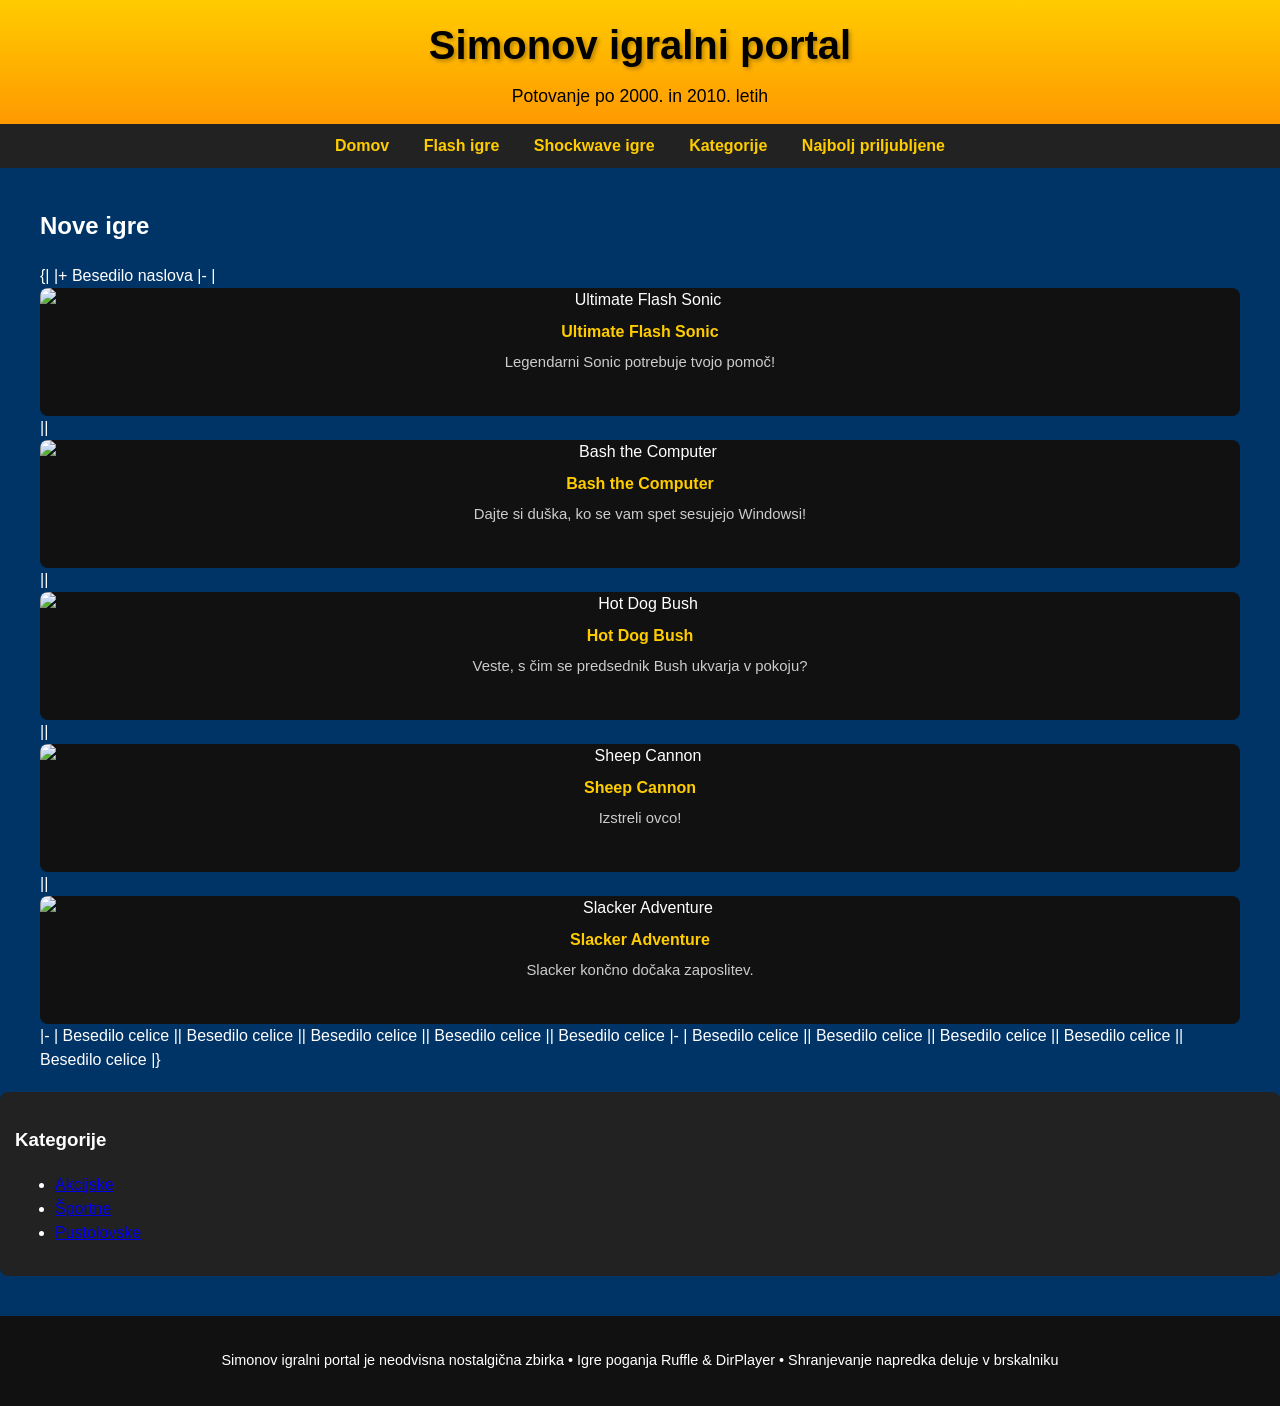
==== index.html @ 79eab119 "Update index.html" ====
<!DOCTYPE html>
<html lang="sl">
<head>
  <meta charset="utf-8">
  <link rel="stylesheet" href="css/general.css">
  <title>Simonov igralni portal - Brezplačne Flash & Shockwave igre</title>
  <style>
    body { 
      font-family: "Trebuchet MS", Helvetica, sans-serif; 
      margin: 0; 
      background: #003366; /* old blue-ish background */
      color: #fff; 
    }
    header { 
      background: linear-gradient(#ffcc00, #ff9900); 
      color: #000; 
      text-align: center; 
      padding: 15px; 
    }
    nav { 
      background: #222; 
      padding: 10px; 
      text-align: center; 
    }
    nav a { 
      color: #ffcc00; 
      margin: 0 15px; 
      text-decoration: none; 
    }
    .container { 
      max-width: 1200px; 
      margin: 20px auto; 
      padding: 0 20px; 
      display: flex; 
      gap: 20px; 
    }
    .main { flex: 3; }
    .sidebar { flex: 1; background: #222; padding: 15px; border-radius: 8px; }
    .game-grid { 
      display: grid; 
      grid-template-columns: repeat(auto-fill, minmax(180px, 1fr)); 
      gap: 15px; 
    }
    .game-card { 
      background: #111; 
      border-radius: 8px; 
      overflow: hidden; 
      text-align: center; 
    }
    .game-card img { width: 100%; height: auto; }
    .game-card h3 { margin: 8px 0; font-size: 1em; }
    footer { 
      text-align: center; 
      padding: 20px; 
      background: #111; 
      font-size: 0.9em; 
    }
  </style>
</head>
<body>
  <header>
    <h1 style="margin:0; font-size:2.5em;">Simonov igralni portal</h1>
    <p>Potovanje po 2000. in 2010. letih</p>
  </header>

  <nav>
    <a href="#">Domov</a>
    <a href="#">Flash igre</a>
    <a href="#">Shockwave igre</a>
    <a href="#">Kategorije</a>
    <a href="#">Najbolj priljubljene</a>
  </nav>

  <div class="container">
    <div class="main">
      <h2>Nove igre</h2>
      {|
|+ Besedilo naslova
|-
| <div class="game-card">
          <a href="games/ultimate-flash-sonic.html">
            <img src="flash-slicice/Ultimate-Flash-Sonic.png" alt="Ultimate Flash Sonic">
            <h3>Ultimate Flash Sonic</h3>
          </a>
           <p class="game-desc">Legendarni Sonic potrebuje tvojo pomoč!</p>
        </div> || <div class="game-card">
          <a href="games/bash-the-computer.html">
            <img src="flash-slicice/Bash-the Computer.jpg" alt="Bash the Computer">
            <h3>Bash the Computer</h3>
          </a>
           <p class="game-desc">Dajte si duška, ko se vam spet sesujejo Windowsi!</p>
        </div> || <div class="game-card">
          <a href="games/hot-dog-bush.html">
            <img src="flash-slicice/Hot-Dog-Bush.png" alt="Hot Dog Bush">
            <h3>Hot Dog Bush</h3>
          </a>
           <p class="game-desc">Veste, s čim se predsednik Bush ukvarja v pokoju?</p>
        </div> || <div class="game-card">
          <a href="games/sheep-cannon.html">
            <img src="flash-slicice/Sheep-Cannon.jpg" alt="Sheep Cannon">
            <h3>Sheep Cannon</h3>
          </a>
           <p class="game-desc">Izstreli ovco!</p>
        </div> || <div class="game-card">
          <a href="games/slacker-adventure.html">
            <img src="flash-slicice/Slacker-Adventure.jpg" alt="Slacker Adventure">
            <h3>Slacker Adventure</h3>
          </a>
           <p class="game-desc">Slacker končno dočaka zaposlitev.</p>
        </div>
|-
| Besedilo celice || Besedilo celice || Besedilo celice || Besedilo celice || Besedilo celice
|-
| Besedilo celice || Besedilo celice || Besedilo celice || Besedilo celice || Besedilo celice
|}
      </div>
    </div>
    <div class="sidebar">
      <h3>Kategorije</h3>
      <ul>
        <li><a href="#">Akcijske</a></li>
        <li><a href="#">Športne</a></li>
        <li><a href="#">Pustolovske</a></li>
        <!-- Add more -->
      </ul>
    </div>
  </div>

  <footer>
    <p>Simonov igralni portal je neodvisna nostalgična zbirka • Igre poganja Ruffle & DirPlayer • Shranjevanje napredka deluje v brskalniku</p>
  </footer>
</body>
</html>
---- css/general.css ----
/* =============================================
   Simonov igralni portal - general.css
   ============================================= */

body {
    font-family: "Trebuchet MS", Helvetica, Arial, sans-serif;
    margin: 0;
    padding: 0;
    background: #003366;           /* old-school blue background */
    color: #eee;
    line-height: 1.5;
}

header {
    background: linear-gradient(#ffcc00, #ff9900);
    color: #000;
    text-align: center;
    padding: 25px 20px;
}

header h1 {
    margin: 0;
    font-size: 2.8em;
    text-shadow: 2px 2px 4px rgba(0,0,0,0.3);
}

header p {
    margin: 8px 0 0 0;
    font-size: 1.1em;
}

.game-grid {
    display: grid;
    grid-template-columns: repeat(auto-fill, minmax(190px, 1fr));
    gap: 22px;
    margin: 30px auto;
    max-width: 1200px;
    padding: 0 20px;
}

.game-card {
    background: #1f1f1f;
    border-radius: 10px;
    overflow: hidden;
    transition: all 0.25s ease;
    text-align: center;
}

.game-card:hover {
    background: #2a2a2a;
    transform: translateY(-6px);
    box-shadow: 0 10px 20px rgba(255, 204, 0, 0.25);
}

.game-card img {
    width: 100%;
    height: auto;
    display: block;
}

.game-card a {
    text-decoration: none;
    color: inherit;
}

.game-card h3 {
    margin: 12px 10px 6px 10px;
    font-size: 1.15em;
    color: #ffcc00;
}

.game-card .game-desc {
    margin: 0 10px 16px 10px;
    font-size: 0.93em;
    color: #ccc;
    line-height: 1.45;
    min-height: 48px;
}

/* Simple navigation */
nav {
    background: #111;
    padding: 12px;
    text-align: center;
}

nav a {
    color: #ffcc00;
    margin: 0 15px;
    text-decoration: none;
    font-weight: bold;
}

nav a:hover {
    color: white;
}

footer {
    text-align: center;
    padding: 25px;
    background: #111;
    font-size: 0.9em;
    margin-top: 40px;
}
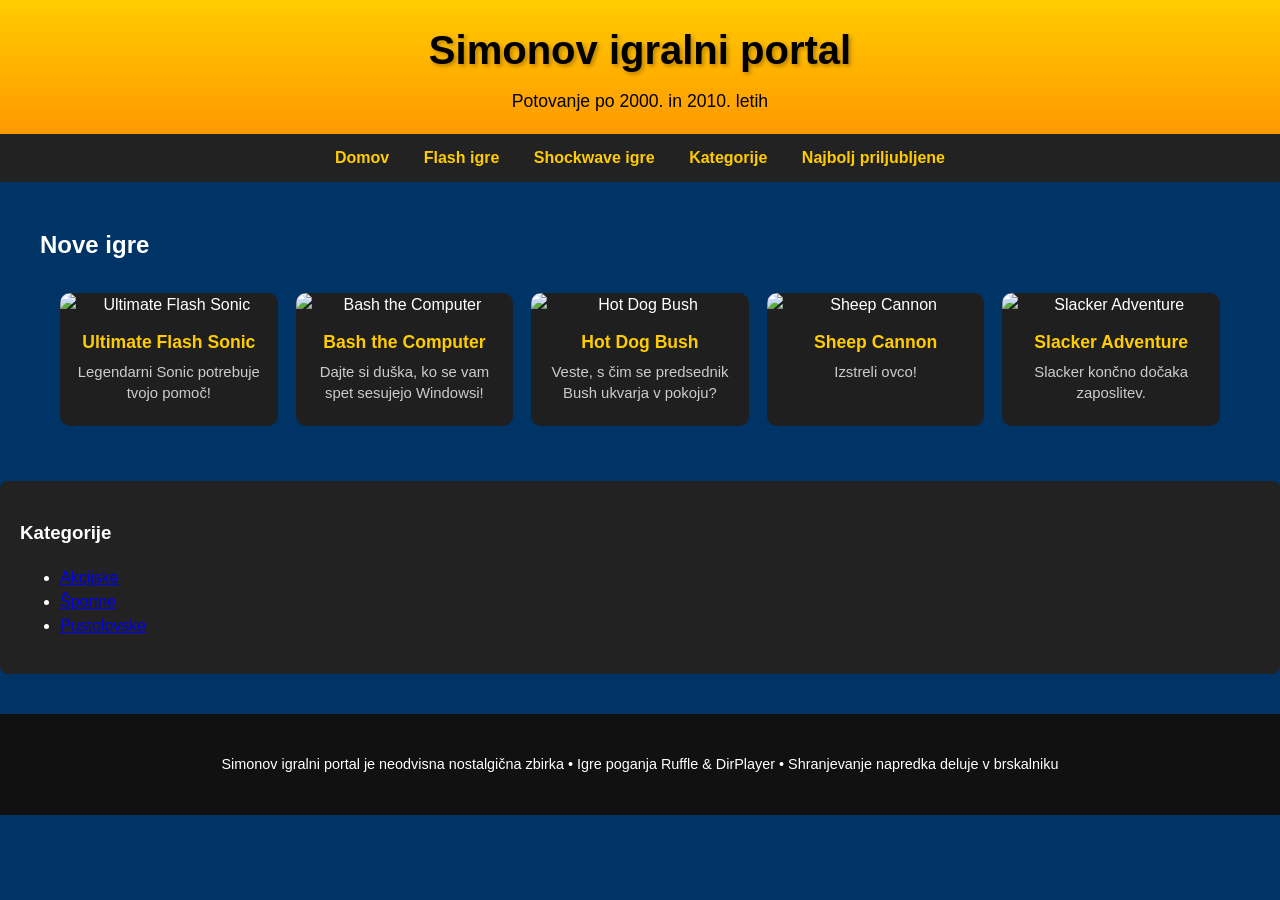
==== commit 5e94cc7e: "Update index.html" ====
--- a/index.html
+++ b/index.html
@@ -5,57 +5,106 @@
   <link rel="stylesheet" href="css/general.css">
   <title>Simonov igralni portal - Brezplačne Flash & Shockwave igre</title>
   <style>
-    body { 
-      font-family: "Trebuchet MS", Helvetica, sans-serif; 
-      margin: 0; 
-      background: #003366; /* old blue-ish background */
-      color: #fff; 
-    }
-    header { 
-      background: linear-gradient(#ffcc00, #ff9900); 
-      color: #000; 
-      text-align: center; 
-      padding: 15px; 
-    }
-    nav { 
-      background: #222; 
-      padding: 10px; 
-      text-align: center; 
-    }
-    nav a { 
-      color: #ffcc00; 
-      margin: 0 15px; 
-      text-decoration: none; 
-    }
-    .container { 
-      max-width: 1200px; 
-      margin: 20px auto; 
-      padding: 0 20px; 
-      display: flex; 
-      gap: 20px; 
-    }
-    .main { flex: 3; }
-    .sidebar { flex: 1; background: #222; padding: 15px; border-radius: 8px; }
-    .game-grid { 
-      display: grid; 
-      grid-template-columns: repeat(auto-fill, minmax(180px, 1fr)); 
-      gap: 15px; 
-    }
-    .game-card { 
-      background: #111; 
-      border-radius: 8px; 
-      overflow: hidden; 
-      text-align: center; 
-    }
-    .game-card img { width: 100%; height: auto; }
-    .game-card h3 { margin: 8px 0; font-size: 1em; }
-    footer { 
-      text-align: center; 
-      padding: 20px; 
-      background: #111; 
-      font-size: 0.9em; 
-    }
-  </style>
+  body { 
+    font-family: "Trebuchet MS", Helvetica, Arial, sans-serif; 
+    margin: 0; 
+    background: #003366; 
+    color: #fff; 
+  }
+
+  header { 
+    background: linear-gradient(#ffcc00, #ff9900); 
+    color: #000; 
+    text-align: center; 
+    padding: 20px 15px; 
+  }
+
+  header h1 {
+    margin: 0;
+    font-size: 2.6em;
+  }
+
+  nav { 
+    background: #222; 
+    padding: 12px; 
+    text-align: center; 
+  }
+
+  nav a { 
+    color: #ffcc00; 
+    margin: 0 15px; 
+    text-decoration: none; 
+    font-weight: bold;
+  }
+
+  .container { 
+    max-width: 1200px; 
+    margin: 25px auto; 
+    padding: 0 20px; 
+    display: flex; 
+    gap: 25px;
+    flex-wrap: wrap;           /* Allows wrapping on small screens */
+  }
+
+  .main { 
+    flex: 3; 
+    min-width: 300px;          /* Prevents sidebar from squeezing it too much */
+  }
+
+  .sidebar { 
+    flex: 1; 
+    background: #222; 
+    padding: 20px; 
+    border-radius: 8px;
+    min-width: 220px;          /* Important for sidebar */
+  }
+
+  .game-grid { 
+    display: grid; 
+    grid-template-columns: repeat(auto-fill, minmax(190px, 1fr)); 
+    gap: 18px; 
+  }
+
+  .game-card { 
+    background: #1f1f1f; 
+    border-radius: 10px; 
+    overflow: hidden; 
+    text-align: center;
+    transition: all 0.25s ease;
+  }
+
+  .game-card:hover {
+    background: #2a2a2a;
+    transform: translateY(-5px);
+  }
+
+  .game-card img { 
+    width: 100%; 
+    height: auto; 
+    display: block;
+  }
+
+  .game-card h3 { 
+    margin: 12px 10px 6px 10px; 
+    font-size: 1.1em; 
+    color: #ffcc00;
+  }
+
+  .game-desc {
+    margin: 0 10px 15px 10px;
+    font-size: 0.93em;
+    color: #ddd;
+    line-height: 1.4;
+  }
+
+  footer { 
+    text-align: center; 
+    padding: 25px; 
+    background: #111; 
+    font-size: 0.9em; 
+    margin-top: 40px;
+  }
+</style>
 </head>
 <body>
   <header>
@@ -74,47 +123,47 @@
   <div class="container">
     <div class="main">
       <h2>Nove igre</h2>
-      {|
-|+ Besedilo naslova
-|-
-| <div class="game-card">
+      <div class="game-grid">
+        <!-- Add your game cards here -->
+        <div class="game-card">
           <a href="games/ultimate-flash-sonic.html">
             <img src="flash-slicice/Ultimate-Flash-Sonic.png" alt="Ultimate Flash Sonic">
             <h3>Ultimate Flash Sonic</h3>
           </a>
            <p class="game-desc">Legendarni Sonic potrebuje tvojo pomoč!</p>
-        </div> || <div class="game-card">
+        </div>
+        <div class="game-card">
           <a href="games/bash-the-computer.html">
             <img src="flash-slicice/Bash-the Computer.jpg" alt="Bash the Computer">
             <h3>Bash the Computer</h3>
           </a>
            <p class="game-desc">Dajte si duška, ko se vam spet sesujejo Windowsi!</p>
-        </div> || <div class="game-card">
+        </div>
+        <div class="game-card">
           <a href="games/hot-dog-bush.html">
             <img src="flash-slicice/Hot-Dog-Bush.png" alt="Hot Dog Bush">
             <h3>Hot Dog Bush</h3>
           </a>
            <p class="game-desc">Veste, s čim se predsednik Bush ukvarja v pokoju?</p>
-        </div> || <div class="game-card">
+        </div>
+        <div class="game-card">
           <a href="games/sheep-cannon.html">
             <img src="flash-slicice/Sheep-Cannon.jpg" alt="Sheep Cannon">
             <h3>Sheep Cannon</h3>
           </a>
            <p class="game-desc">Izstreli ovco!</p>
-        </div> || <div class="game-card">
+        </div>
+        <div class="game-card">
           <a href="games/slacker-adventure.html">
             <img src="flash-slicice/Slacker-Adventure.jpg" alt="Slacker Adventure">
             <h3>Slacker Adventure</h3>
           </a>
            <p class="game-desc">Slacker končno dočaka zaposlitev.</p>
         </div>
-|-
-| Besedilo celice || Besedilo celice || Besedilo celice || Besedilo celice || Besedilo celice
-|-
-| Besedilo celice || Besedilo celice || Besedilo celice || Besedilo celice || Besedilo celice
-|}
+        </div>
       </div>
     </div>
+
     <div class="sidebar">
       <h3>Kategorije</h3>
       <ul>
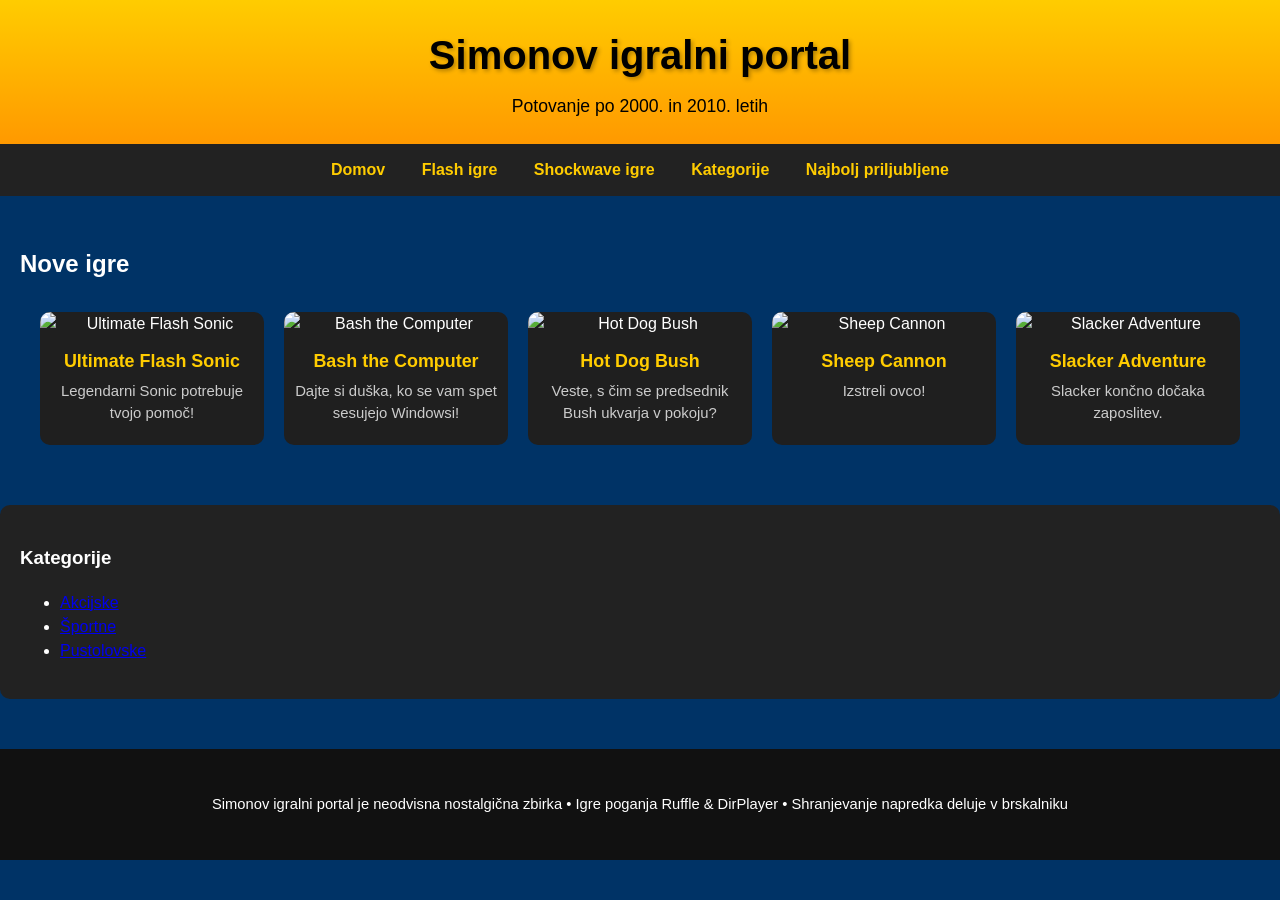
==== commit 6b7310b4: "Update index.html" ====
--- a/index.html
+++ b/index.html
@@ -10,59 +10,61 @@
     margin: 0; 
     background: #003366; 
     color: #fff; 
+    line-height: 1.5;
   }
 
   header { 
     background: linear-gradient(#ffcc00, #ff9900); 
     color: #000; 
     text-align: center; 
-    padding: 20px 15px; 
+    padding: 25px 15px; 
   }
 
   header h1 {
     margin: 0;
-    font-size: 2.6em;
+    font-size: 2.8em;
+    text-shadow: 2px 2px 4px rgba(0,0,0,0.3);
   }
 
   nav { 
     background: #222; 
-    padding: 12px; 
+    padding: 14px; 
     text-align: center; 
   }
 
   nav a { 
     color: #ffcc00; 
-    margin: 0 15px; 
+    margin: 0 16px; 
     text-decoration: none; 
     font-weight: bold;
   }
 
   .container { 
-    max-width: 1200px; 
-    margin: 25px auto; 
+    max-width: 1250px; 
+    margin: 30px auto; 
     padding: 0 20px; 
     display: flex; 
-    gap: 25px;
-    flex-wrap: wrap;           /* Allows wrapping on small screens */
+    gap: 30px;
+    flex-wrap: wrap;
   }
 
   .main { 
     flex: 3; 
-    min-width: 300px;          /* Prevents sidebar from squeezing it too much */
+    min-width: 320px; 
   }
 
   .sidebar { 
     flex: 1; 
     background: #222; 
     padding: 20px; 
-    border-radius: 8px;
-    min-width: 220px;          /* Important for sidebar */
+    border-radius: 10px;
+    min-width: 240px;
   }
 
   .game-grid { 
     display: grid; 
-    grid-template-columns: repeat(auto-fill, minmax(190px, 1fr)); 
-    gap: 18px; 
+    grid-template-columns: repeat(auto-fill, minmax(195px, 1fr)); 
+    gap: 20px; 
   }
 
   .game-card { 
@@ -70,12 +72,13 @@
     border-radius: 10px; 
     overflow: hidden; 
     text-align: center;
-    transition: all 0.25s ease;
+    transition: all 0.3s ease;
   }
 
   .game-card:hover {
     background: #2a2a2a;
-    transform: translateY(-5px);
+    transform: translateY(-6px);
+    box-shadow: 0 10px 20px rgba(255, 204, 0, 0.25);
   }
 
   .game-card img { 
@@ -86,23 +89,23 @@
 
   .game-card h3 { 
     margin: 12px 10px 6px 10px; 
-    font-size: 1.1em; 
+    font-size: 1.12em; 
     color: #ffcc00;
   }
 
   .game-desc {
-    margin: 0 10px 15px 10px;
-    font-size: 0.93em;
+    margin: 0 10px 16px 10px;
+    font-size: 0.94em;
     color: #ddd;
-    line-height: 1.4;
+    line-height: 1.45;
   }
 
   footer { 
     text-align: center; 
-    padding: 25px; 
+    padding: 30px 20px; 
     background: #111; 
-    font-size: 0.9em; 
-    margin-top: 40px;
+    font-size: 0.92em; 
+    margin-top: 50px;
   }
 </style>
 </head>
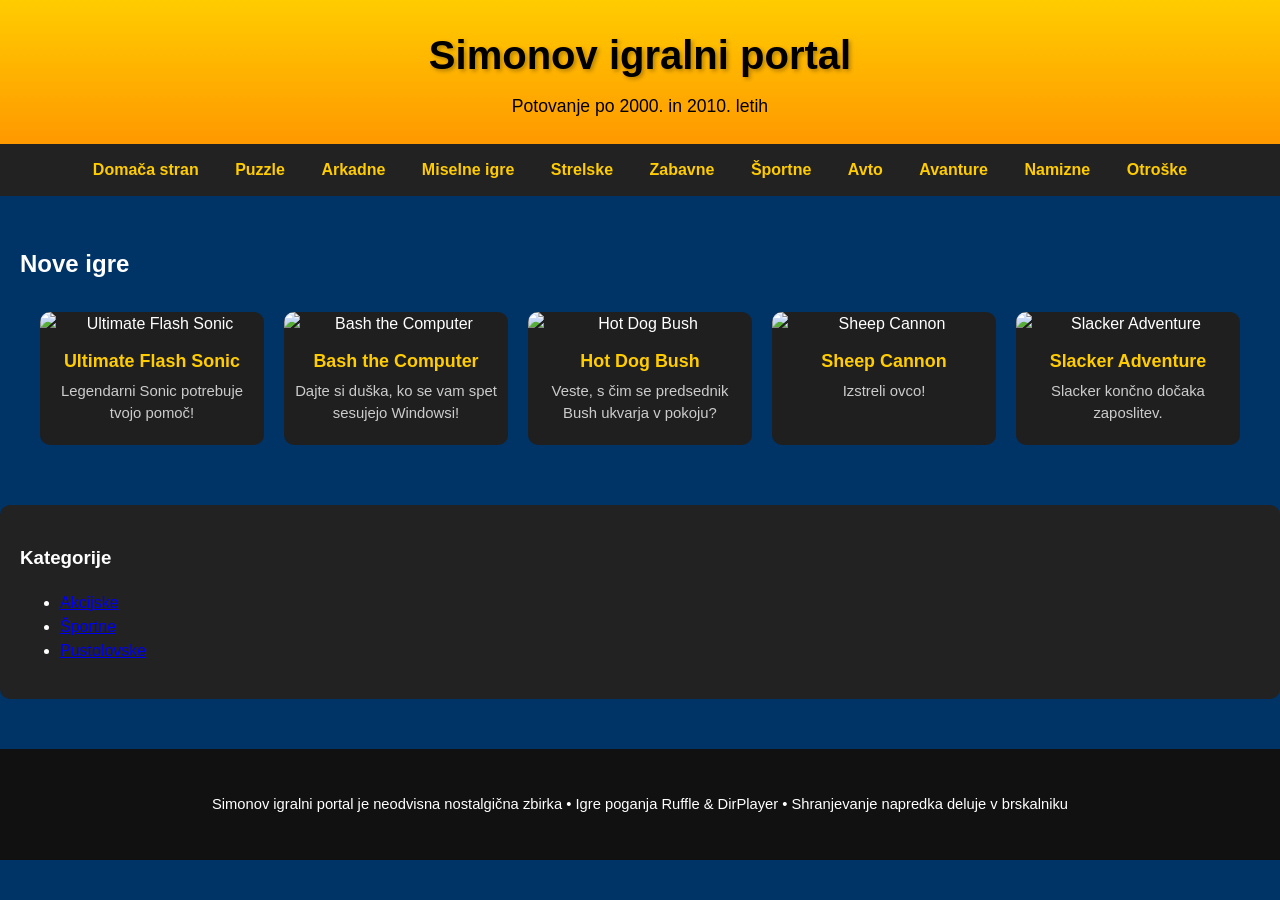
==== commit eda70c75: "Update index.html" ====
--- a/index.html
+++ b/index.html
@@ -116,11 +116,17 @@
   </header>
 
   <nav>
-    <a href="#">Domov</a>
-    <a href="#">Flash igre</a>
-    <a href="#">Shockwave igre</a>
-    <a href="#">Kategorije</a>
-    <a href="#">Najbolj priljubljene</a>
+    <a href="../index.html">Domača stran</a>
+    <a href="puzzle">Puzzle</a>
+    <a href="arkadne">Arkadne</a>
+    <a href="miselne">Miselne igre</a>
+    <a href="strelske">Strelske</a>
+    <a href="zabavne">Zabavne</a>
+    <a href="športne">Športne</a>
+    <a href="avto">Avto</a>
+    <a href="avanture">Avanture</a>
+    <a href="namizne">Namizne</a>
+    <a href="otroške">Otroške</a>
   </nav>
 
   <div class="container">
@@ -129,35 +135,35 @@
       <div class="game-grid">
         <!-- Add your game cards here -->
         <div class="game-card">
-          <a href="games/ultimate-flash-sonic.html">
+          <a href="igre/ultimate-flash-sonic.html">
             <img src="flash-slicice/Ultimate-Flash-Sonic.png" alt="Ultimate Flash Sonic">
             <h3>Ultimate Flash Sonic</h3>
           </a>
            <p class="game-desc">Legendarni Sonic potrebuje tvojo pomoč!</p>
         </div>
         <div class="game-card">
-          <a href="games/bash-the-computer.html">
+          <a href="igre/bash-the-computer.html">
             <img src="flash-slicice/Bash-the Computer.jpg" alt="Bash the Computer">
             <h3>Bash the Computer</h3>
           </a>
            <p class="game-desc">Dajte si duška, ko se vam spet sesujejo Windowsi!</p>
         </div>
         <div class="game-card">
-          <a href="games/hot-dog-bush.html">
+          <a href="igre/hot-dog-bush.html">
             <img src="flash-slicice/Hot-Dog-Bush.png" alt="Hot Dog Bush">
             <h3>Hot Dog Bush</h3>
           </a>
            <p class="game-desc">Veste, s čim se predsednik Bush ukvarja v pokoju?</p>
         </div>
         <div class="game-card">
-          <a href="games/sheep-cannon.html">
+          <a href="igre/sheep-cannon.html">
             <img src="flash-slicice/Sheep-Cannon.jpg" alt="Sheep Cannon">
             <h3>Sheep Cannon</h3>
           </a>
            <p class="game-desc">Izstreli ovco!</p>
         </div>
         <div class="game-card">
-          <a href="games/slacker-adventure.html">
+          <a href="igre/slacker-adventure.html">
             <img src="flash-slicice/Slacker-Adventure.jpg" alt="Slacker Adventure">
             <h3>Slacker Adventure</h3>
           </a>
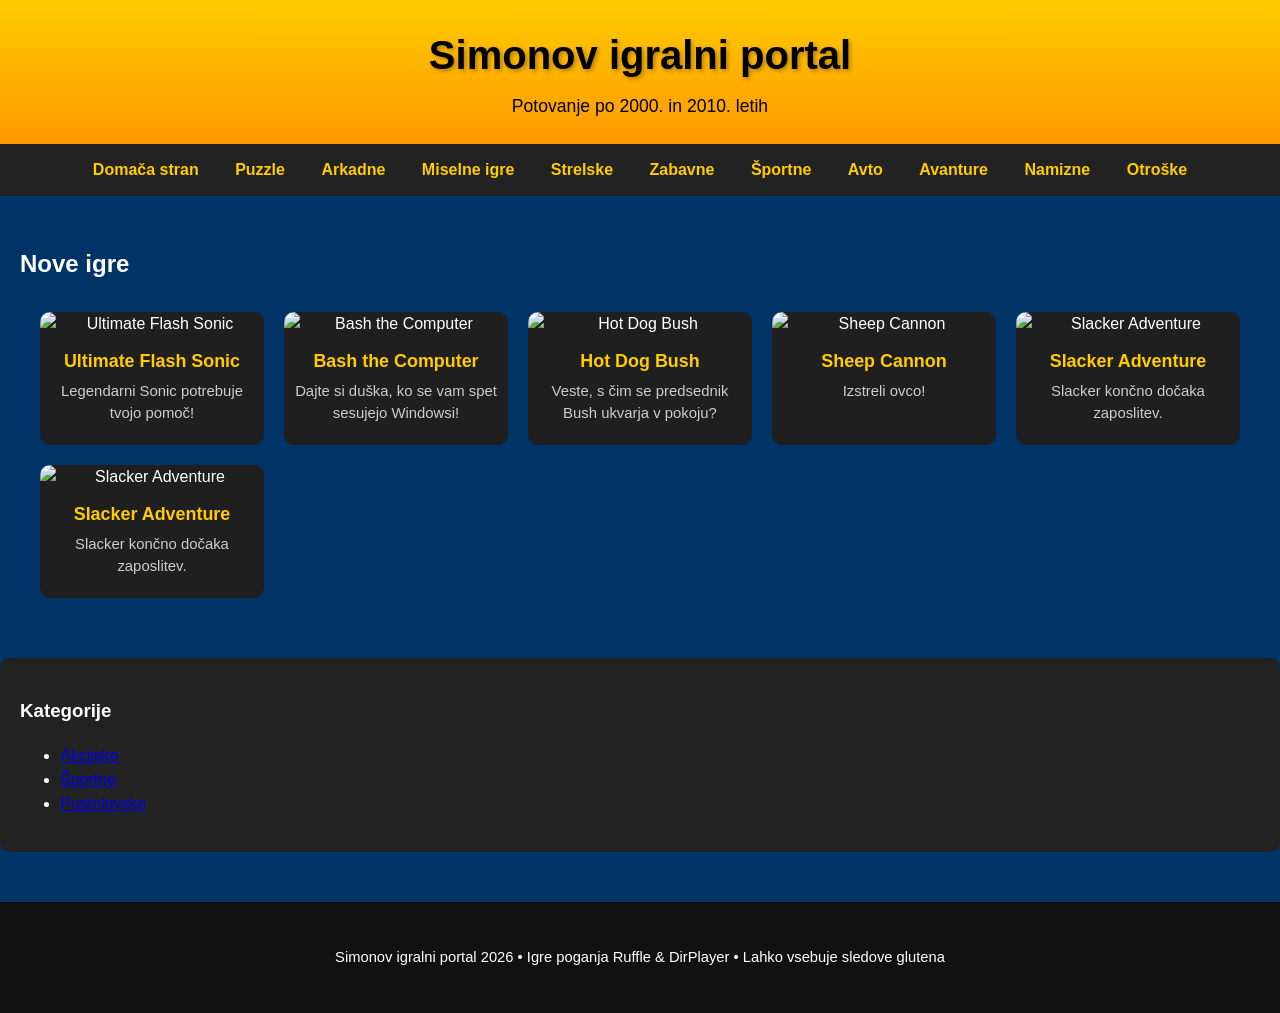
==== commit faf41b8a: "Update index.html" ====
--- a/index.html
+++ b/index.html
@@ -169,6 +169,13 @@
           </a>
            <p class="game-desc">Slacker končno dočaka zaposlitev.</p>
         </div>
+        <div class="game-card">
+          <a href="igre/slacker-adventure.html">
+            <img src="flash-slicice/Slacker-Adventure.jpg" alt="Slacker Adventure">
+            <h3>Slacker Adventure</h3>
+          </a>
+           <p class="game-desc">Slacker končno dočaka zaposlitev.</p>
+        </div>
         </div>
       </div>
     </div>
@@ -185,7 +192,7 @@
   </div>
 
   <footer>
-    <p>Simonov igralni portal je neodvisna nostalgična zbirka • Igre poganja Ruffle & DirPlayer • Shranjevanje napredka deluje v brskalniku</p>
+    <p>Simonov igralni portal 2026 • Igre poganja Ruffle & DirPlayer • Lahko vsebuje sledove glutena</p>
   </footer>
 </body>
 </html>
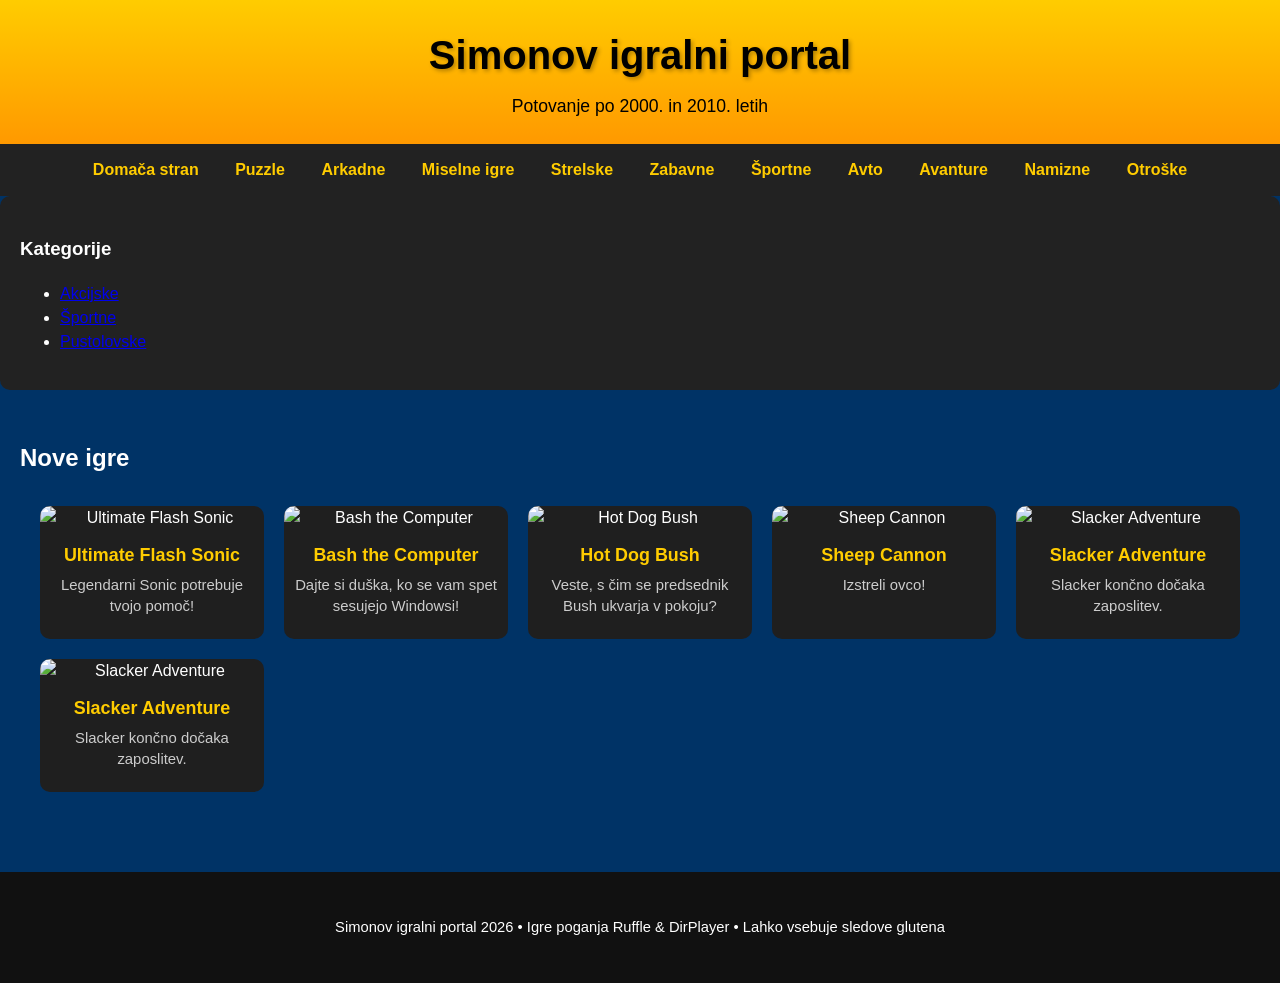
==== commit 3ea78718: "Update index.html" ====
--- a/index.html
+++ b/index.html
@@ -129,6 +129,15 @@
     <a href="otroške">Otroške</a>
   </nav>
 
+  <div class="sidebar">
+      <h3>Kategorije</h3>
+      <ul>
+        <li><a href="#">Akcijske</a></li>
+        <li><a href="#">Športne</a></li>
+        <li><a href="#">Pustolovske</a></li>
+        <!-- Add more -->
+      </ul>
+    </div>
   <div class="container">
     <div class="main">
       <h2>Nove igre</h2>
@@ -180,15 +189,7 @@
       </div>
     </div>
 
-    <div class="sidebar">
-      <h3>Kategorije</h3>
-      <ul>
-        <li><a href="#">Akcijske</a></li>
-        <li><a href="#">Športne</a></li>
-        <li><a href="#">Pustolovske</a></li>
-        <!-- Add more -->
-      </ul>
-    </div>
+    
   </div>
 
   <footer>
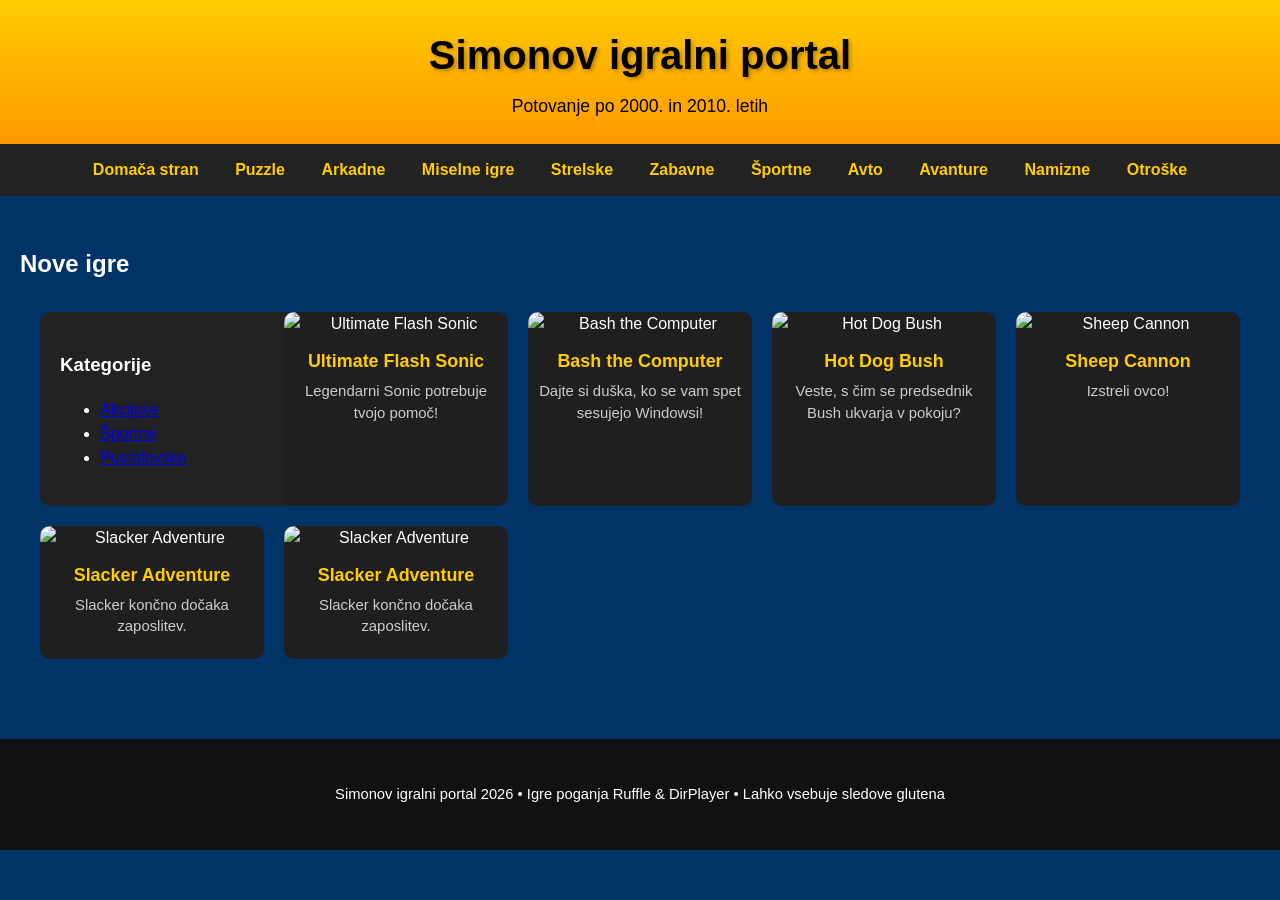
==== commit de477e47: "Update index.html" ====
--- a/index.html
+++ b/index.html
@@ -129,7 +129,11 @@
     <a href="otroške">Otroške</a>
   </nav>
 
-  <div class="sidebar">
+  <div class="container">
+    <div class="main">
+      <h2>Nove igre</h2>
+      <div class="game-grid">
+        <div class="sidebar">
       <h3>Kategorije</h3>
       <ul>
         <li><a href="#">Akcijske</a></li>
@@ -137,11 +141,7 @@
         <li><a href="#">Pustolovske</a></li>
         <!-- Add more -->
       </ul>
-    </div>
-  <div class="container">
-    <div class="main">
-      <h2>Nove igre</h2>
-      <div class="game-grid">
+      </div>
         <!-- Add your game cards here -->
         <div class="game-card">
           <a href="igre/ultimate-flash-sonic.html">
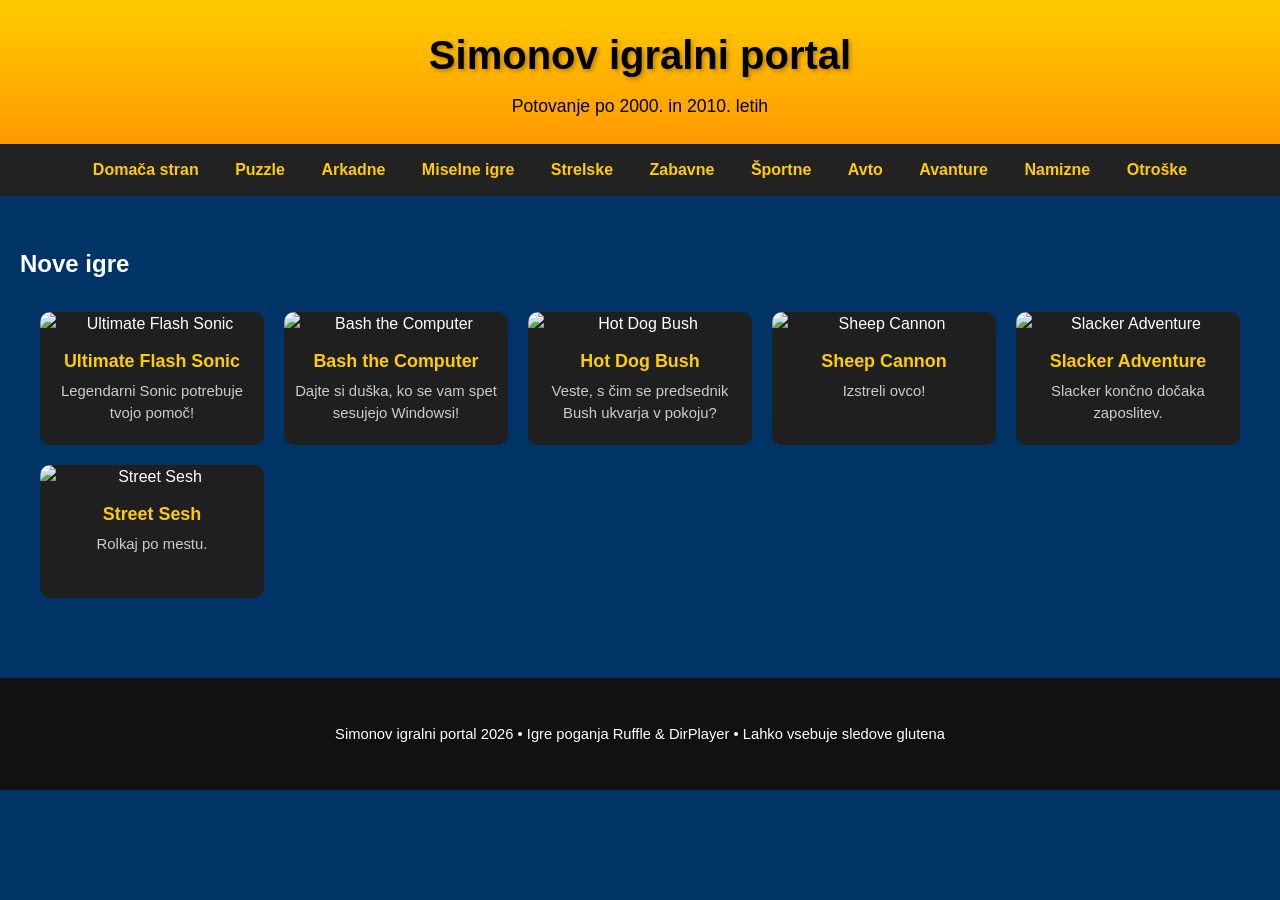
==== commit 12378480: "Update index.html" ====
--- a/index.html
+++ b/index.html
@@ -133,15 +133,6 @@
     <div class="main">
       <h2>Nove igre</h2>
       <div class="game-grid">
-        <div class="sidebar">
-      <h3>Kategorije</h3>
-      <ul>
-        <li><a href="#">Akcijske</a></li>
-        <li><a href="#">Športne</a></li>
-        <li><a href="#">Pustolovske</a></li>
-        <!-- Add more -->
-      </ul>
-      </div>
         <!-- Add your game cards here -->
         <div class="game-card">
           <a href="igre/ultimate-flash-sonic.html">
@@ -179,11 +170,11 @@
            <p class="game-desc">Slacker končno dočaka zaposlitev.</p>
         </div>
         <div class="game-card">
-          <a href="igre/slacker-adventure.html">
-            <img src="flash-slicice/Slacker-Adventure.jpg" alt="Slacker Adventure">
-            <h3>Slacker Adventure</h3>
+          <a href="igre/street-sesh.html">
+            <img src="flash-slicice/Street-Sesh.jpg" alt="Street Sesh">
+            <h3>Street Sesh</h3>
           </a>
-           <p class="game-desc">Slacker končno dočaka zaposlitev.</p>
+           <p class="game-desc">Rolkaj po mestu.</p>
         </div>
         </div>
       </div>
